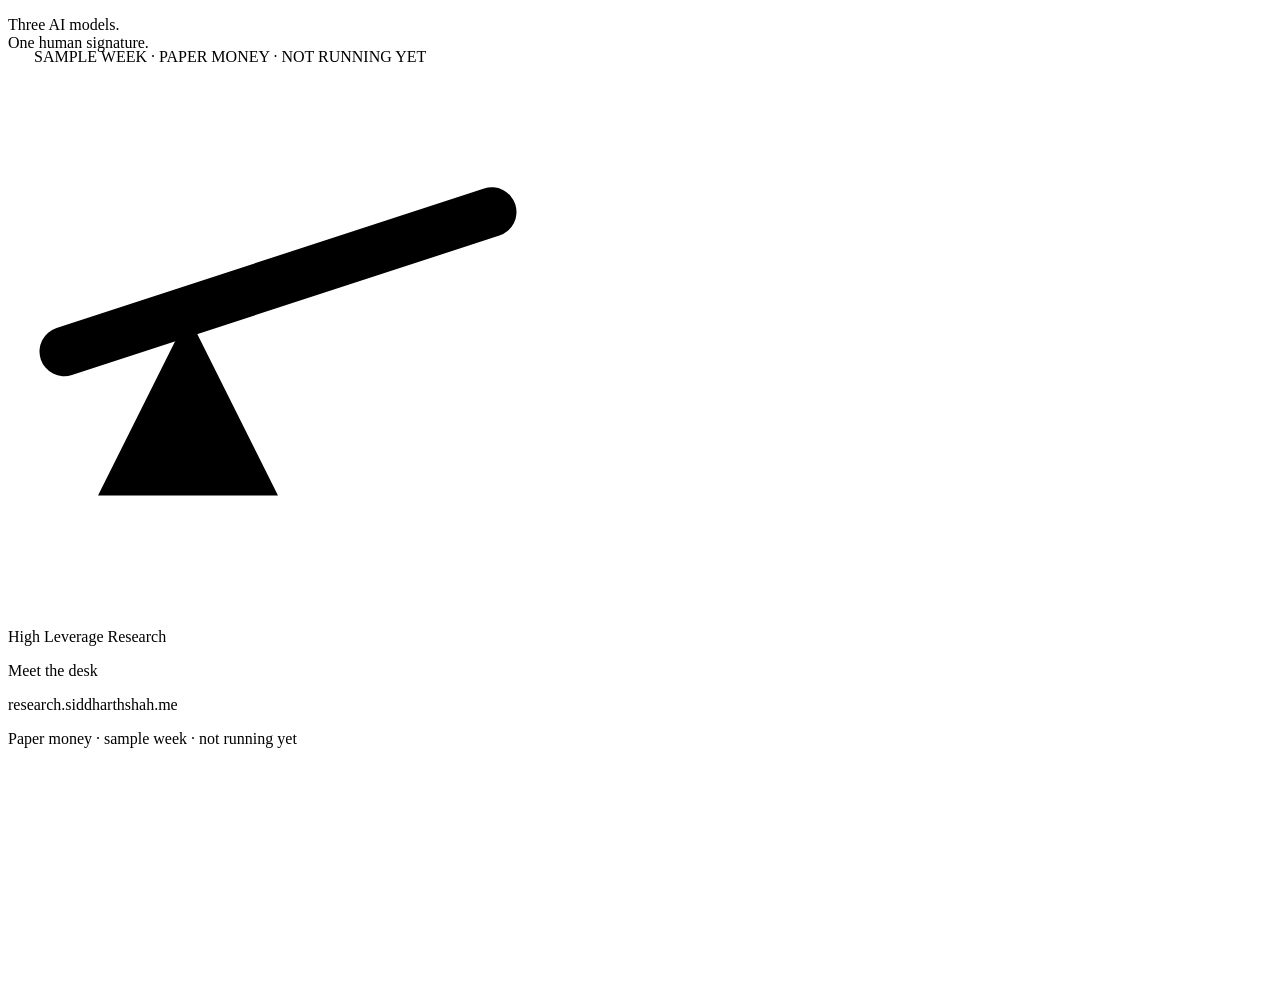
==== clip/seats.html @ d707e2f9 "feat(site): publish from docs/ on research.siddharthshah.me Ships the committee tabs, the chair nami" ====
<!doctype html>
<html lang="en">
<head>
<meta charset="utf-8">
<title>How a call travels</title>
<link rel="stylesheet" href="assets/fonts.css">
<link rel="stylesheet" href="assets/tokens.css">
<link rel="stylesheet" href="assets/site.css">
<link rel="stylesheet" href="clip.css">
<style>
/* 9:16 phone cut of the desk page: the same tabs-and-spotlight code, walked seat to seat by one seekable timeline */
#hf{width:540px;height:960px}
#hf .sc-seats{position:absolute;inset:0;margin:0}
#hf .sc-tabs,#hf .sc-panels,#hf .kicker{display:none!important}
#hf .sc-grid{margin:0}
#hf .sc-stage{position:absolute;left:0;right:0;top:266px;height:694px;aspect-ratio:auto;border:0;border-top:1px solid var(--line);border-bottom:1px solid var(--line)}
#hf .sc-lab{font-size:15px;padding:6px 10px;left:16px;top:16px}
.cap{position:absolute;left:16px;right:16px;top:18px;z-index:4;padding:14px 18px;background:var(--surface);border:1px solid var(--line)}
.cap .k{font:500 14px/1.4 var(--font-mono);color:var(--muted);text-transform:uppercase}
.cap .t{margin-top:4px;font:500 27px/1.15 var(--font-display);color:var(--text)}
.who{position:absolute;left:16px;right:16px;top:158px;z-index:4;display:flex;flex-direction:column;gap:4px}
.who .badge{align-self:flex-start;display:inline-flex;align-items:center;gap:8px;padding:6px 10px;border:1px solid var(--line);font:500 14px/1 var(--font-mono);text-transform:uppercase;color:var(--text)}
.who .badge i{width:12px;height:12px;display:inline-block}
.who .nm{font:600 30px/1.1 var(--font-display);color:var(--text)}
.who .jb{font:400 17px/1.3 var(--font-body);color:var(--muted)}
</style>
</head>
<body class="portrait" data-clip="seats">
<div id="hf" data-composition-id="seats" data-start="0" data-duration="18.4" data-width="540" data-height="960" data-fps="30">
  <section class="sc-seats" data-seats>
    <div class="sc-tabs" role="tablist"><button type="button" role="tab" data-k="m1" aria-selected="true" aria-controls="none">M1</button></div>
    <div class="sc-grid"><div class="sc-stage"><div class="sc-floor"></div><span class="sc-lab"></span></div></div>
  </section>
  <div class="cap"><p class="k" id="ck">Sample week &middot; paper money &middot; not running yet</p><p class="t" id="ct"></p></div>
  <div class="who"><span class="badge" id="wb"><i></i><span></span></span><p class="nm" id="wn"></p><p class="jb" id="wj"></p></div>
  <p class="cold" id="cold1">Three AI models.<br>One human signature.</p>
  <div class="endcard" id="end">
    <svg viewBox="0 0 24 24" aria-hidden="true"><path d="M2.5 12.6 21.5 6.4" stroke="currentColor" stroke-width="2.2" stroke-linecap="round" fill="none"/><path d="M8 11 4 19h8z" fill="currentColor"/></svg>
    <p class="e2">High Leverage Research</p>
    <p class="e1">Meet the desk</p>
    <p class="e4">research.siddharthshah.me</p>
    <p class="e3">Paper money &middot; sample week &middot; not running yet</p>
  </div>
</div>
<script src="assets/vendor/gsap-3.13.0.min.js"></script>
<script src="assets/floor.js"></script>
<script src="assets/seats.js"></script>
<script>
(function () {
  var S = window.HLR_SEATS; if (!S) return;
  var BEATS = [ // [seat, badge, badge colour, name, job, caption]
    ['scripts', 'Script · not AI', 'var(--muted)', 'The scripts', 'Do every step that can be code.', 'Scripts pull the data and screen for a candidate. No model.'],
    ['m1', 'AI model · votes', '#2F64C4', 'M1 · the analyst', 'Writes the case for a call.', 'M1 writes the memo.'],
    ['m2', 'AI model · votes', '#2F64C4', 'M2 · the risk officer', 'Argues against every memo, and can kill it.', 'M2 argues against it. A veto ends it in the No tray.'],
    ['m3', 'AI model · votes', '#2F64C4', 'M3 · the committee chair', 'Decides whether it’s worth publishing.', 'The chair reads memo and dissent, and decides.'],
    ['pm', 'Human · signs', 'var(--ink)', 'Sidd · portfolio manager', 'The committee recommends. My signature decides.', 'Nothing publishes until Sidd signs it.'],
    ['record', 'Script · not AI', 'var(--muted)', 'The record', 'Sealed before anyone knows the outcome.', 'A script publishes it. Losses stay at full size.']
  ];
  var MOVE = 0.8, HOLD = 1.6, COLD = 2.2, BEAT = MOVE + HOLD, N = BEATS.length;
  var ct = document.getElementById('ct'), wb = document.getElementById('wb'), wn = document.getElementById('wn'), wj = document.getElementById('wj');
  function show(i) { var b = BEATS[i]; ct.textContent = b[5]; wb.querySelector('span').textContent = b[1]; wb.querySelector('i').style.background = b[2]; wn.textContent = b[3]; wj.textContent = b[4]; }
  var ease = gsap.parseEase('power2.inOut'), st = { t: 0 };
  function render() { // everything on screen is a function of st.t, so any frame can be rendered in any order
    var t = Math.max(0, st.t), i = Math.min(N - 1, Math.floor(t / BEAT)), local = t - i * BEAT;
    var e = i === 0 ? 1 : Math.min(1, local / MOVE);
    S.frame(BEATS[Math.max(0, i - 1)][0], BEATS[i][0], ease(e));
    show(i);
  }
  gsap.set('#end', { opacity: 0 }); gsap.set(['.cap', '.who'], { opacity: 0 }); // frame 0 state, outside the timeline
  var tl = gsap.timeline({ paused: true });
  tl.set('#end', { opacity: 0 }, 0).set('#cold1', { opacity: 1 }, 0).set(['.cap', '.who'], { opacity: 0 }, 0)
    .to('#cold1', { opacity: 0, duration: 0.3 }, COLD - 0.3).to(['.cap', '.who'], { opacity: 1, duration: 0.3 }, COLD - 0.2)
    .fromTo(st, { t: 0 }, { t: N * BEAT, duration: N * BEAT, ease: 'none', immediateRender: false, onUpdate: render }, COLD)
    .to('#end', { opacity: 1, duration: 0.4 }, COLD + N * BEAT)
    .to({}, { duration: 1.4 });
  render();
  window.__timelines = window.__timelines || {}; window.__timelines.seats = tl;
  window.HLR_CUT = tl.duration();
})();
</script>
</body>
</html>
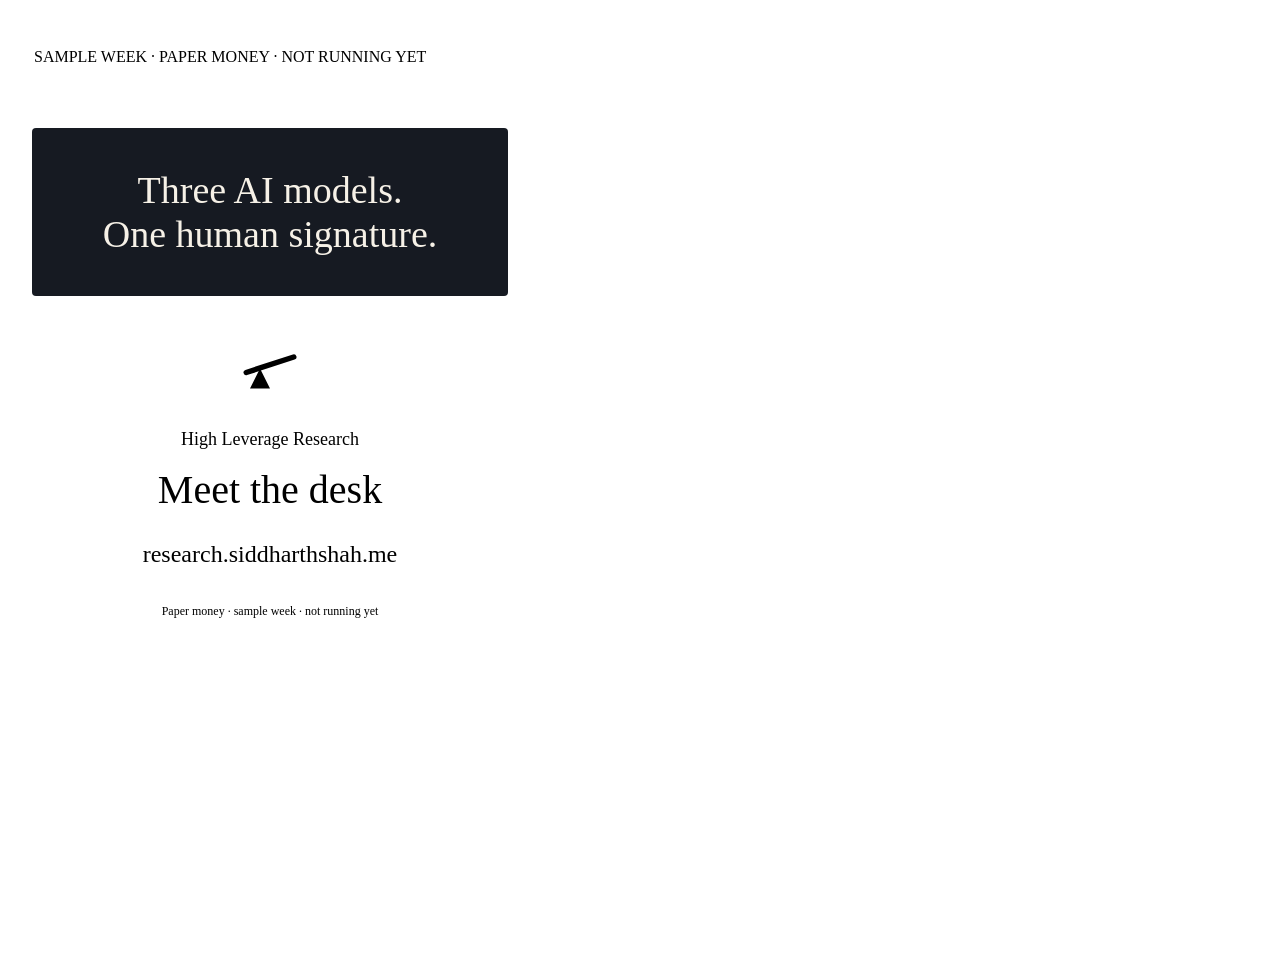
==== commit 322bdcc6: "fix(site): fit every page on a phone and align facts across pages Three fresh reviews found the repl" ====
--- a/clip/seats.html
+++ b/clip/seats.html
@@ -11,7 +11,7 @@
 /* 9:16 phone cut of the desk page: the same tabs-and-spotlight code, walked seat to seat by one seekable timeline */
 #hf{width:540px;height:960px}
 #hf .sc-seats{position:absolute;inset:0;margin:0}
-#hf .sc-tabs,#hf .sc-panels,#hf .kicker{display:none!important}
+#hf .sc-tabs,#hf .sc-panels{display:none!important}
 #hf .sc-grid{margin:0}
 #hf .sc-stage{position:absolute;left:0;right:0;top:266px;height:694px;aspect-ratio:auto;border:0;border-top:1px solid var(--line);border-bottom:1px solid var(--line)}
 #hf .sc-lab{font-size:15px;padding:6px 10px;left:16px;top:16px}
@@ -49,12 +49,12 @@
 (function () {
   var S = window.HLR_SEATS; if (!S) return;
   var BEATS = [ // [seat, badge, badge colour, name, job, caption]
-    ['scripts', 'Script · not AI', 'var(--muted)', 'The scripts', 'Do every step that can be code.', 'Scripts pull the data and screen for a candidate. No model.'],
-    ['m1', 'AI model · votes', '#2F64C4', 'M1 · the analyst', 'Writes the case for a call.', 'M1 writes the memo.'],
-    ['m2', 'AI model · votes', '#2F64C4', 'M2 · the risk officer', 'Argues against every memo, and can kill it.', 'M2 argues against it. A veto ends it in the No tray.'],
-    ['m3', 'AI model · votes', '#2F64C4', 'M3 · the committee chair', 'Decides whether it’s worth publishing.', 'The chair reads memo and dissent, and decides.'],
-    ['pm', 'Human · signs', 'var(--ink)', 'Sidd · portfolio manager', 'The committee recommends. My signature decides.', 'Nothing publishes until Sidd signs it.'],
-    ['record', 'Script · not AI', 'var(--muted)', 'The record', 'Sealed before anyone knows the outcome.', 'A script publishes it. Losses stay at full size.']
+    ['scripts', 'Script · no model', 'var(--muted)', 'The scripts', 'Do every step that can be code.', 'Scripts pull the data and screen for a candidate. No model.'],
+    ['m1', 'AI model · Sonnet 5.5', 'var(--seat)', '1 · the analyst', 'Writes the case for a call.', 'The analyst writes the memo.'],
+    ['m2', 'AI model · Sonnet 5.5', 'var(--seat)', '2 · the risk officer', 'Argues against every memo, and can kill it.', 'The risk officer argues against it. A veto ends it in the No tray.'],
+    ['m3', 'AI model · Opus 5.5', 'var(--seat)', '3 · the chair', 'Decides whether it’s worth publishing.', 'The chair reads memo and dissent, and decides.'],
+    ['pm', 'Person · signs', 'var(--ink)', '4 · Sidd, portfolio manager', 'The chair recommends. My signature decides.', 'Sidd signs, or doesn’t.'],
+    ['publish', 'Script · no model', 'var(--muted)', '5 · The record', 'Sealed before anyone knows the outcome.', 'A script publishes it. Losses stay at full size.']
   ];
   var MOVE = 0.8, HOLD = 1.6, COLD = 2.2, BEAT = MOVE + HOLD, N = BEATS.length;
   var ct = document.getElementById('ct'), wb = document.getElementById('wb'), wn = document.getElementById('wn'), wj = document.getElementById('wj');
--- a/clip/clip.css
+++ b/clip/clip.css
@@ -0,0 +1,42 @@
+/* HyperFrames compositions: the homepage scene at a fixed frame size, chrome removed, captions sized for a phone feed */
+html,body{margin:0;overflow:hidden;background:var(--bg)}
+#hf{position:relative;overflow:hidden;background:var(--bg);--u:calc(var(--w, 1080) * 1px)}
+#hf .stage{position:absolute;inset:0;min-height:0;display:block}
+#hf .art{position:absolute;inset:0;margin:0;min-height:0}
+#hf .now-btn{display:none}
+#hf .tag{transition:none}
+#hf .now{grid-template-columns:1fr;box-shadow:0 2px 0 rgba(0,0,0,.04)}
+#hf .now .when,#hf .now .what,#hf .now .ticks{grid-row:auto}
+.cold{position:absolute;left:6%;right:6%;top:5%;z-index:5;margin:0;padding:40px 36px;text-align:center;font:500 68px/1.08 var(--font-display);color:#F6F1E7;background:#161A22;border-radius:4px}
+.endcard{position:absolute;inset:0;z-index:6;display:flex;flex-direction:column;align-items:center;justify-content:center;gap:10px;background:var(--bg);color:var(--text);text-align:center}
+.endcard svg{width:84px;height:84px;color:var(--ink);margin-bottom:18px}
+.endcard p{margin:0}
+.e1{font:500 76px/1.05 var(--font-display);max-width:86%;margin-top:6px!important}
+.e2{font:600 30px/1.3 var(--font-display)}
+.e3{font:500 20px/1.4 var(--font-mono);color:var(--muted);margin-top:26px!important}
+.e4{font:600 44px/1.3 var(--font-mono);color:var(--ink);margin-top:18px!important}
+/* 4:5 feed master: captions in the top third, large */
+body.feed #hf .now{left:48px;right:48px;top:48px;bottom:auto;width:auto;padding:26px 30px}
+body.feed #hf .when{font-size:22px}
+body.feed #hf .what{font-size:54px;line-height:1.12;font-family:var(--font-display);-webkit-line-clamp:2}
+body.feed #hf .ticks li{height:6px}
+body.feed #hf .tag{font-size:22px;padding:6px 14px 6px 8px}
+body.feed #hf .tag b{width:32px;height:32px;font-size:19px}
+body.feed #hf .art{top:300px}
+/* 16:9 */
+body.landscape #hf .now{width:23rem}
+body.landscape #hf .what{font-size:22px;font-family:var(--font-display)}
+body.landscape .cold{font-size:44px;left:18%;right:18%}
+body.landscape .e1{font-size:46px}
+body.landscape .e4{font-size:26px}
+body.landscape .endcard svg{width:56px;height:56px}
+/* 9:16 phone poster */
+body.portrait #hf .now{left:16px;right:16px;top:128px;bottom:auto;width:auto}
+body.portrait #hf .what{font-size:30px;line-height:1.15;font-family:var(--font-display)}
+body.portrait #hf .art{top:300px;bottom:170px}
+body.portrait .cold{font-size:38px;top:128px}
+body.portrait .e1{font-size:40px}
+body.portrait .e4{font-size:24px}
+body.portrait .e2{font-size:18px}
+body.portrait .e3{font-size:12px}
+body.portrait .endcard svg{width:60px;height:60px}
